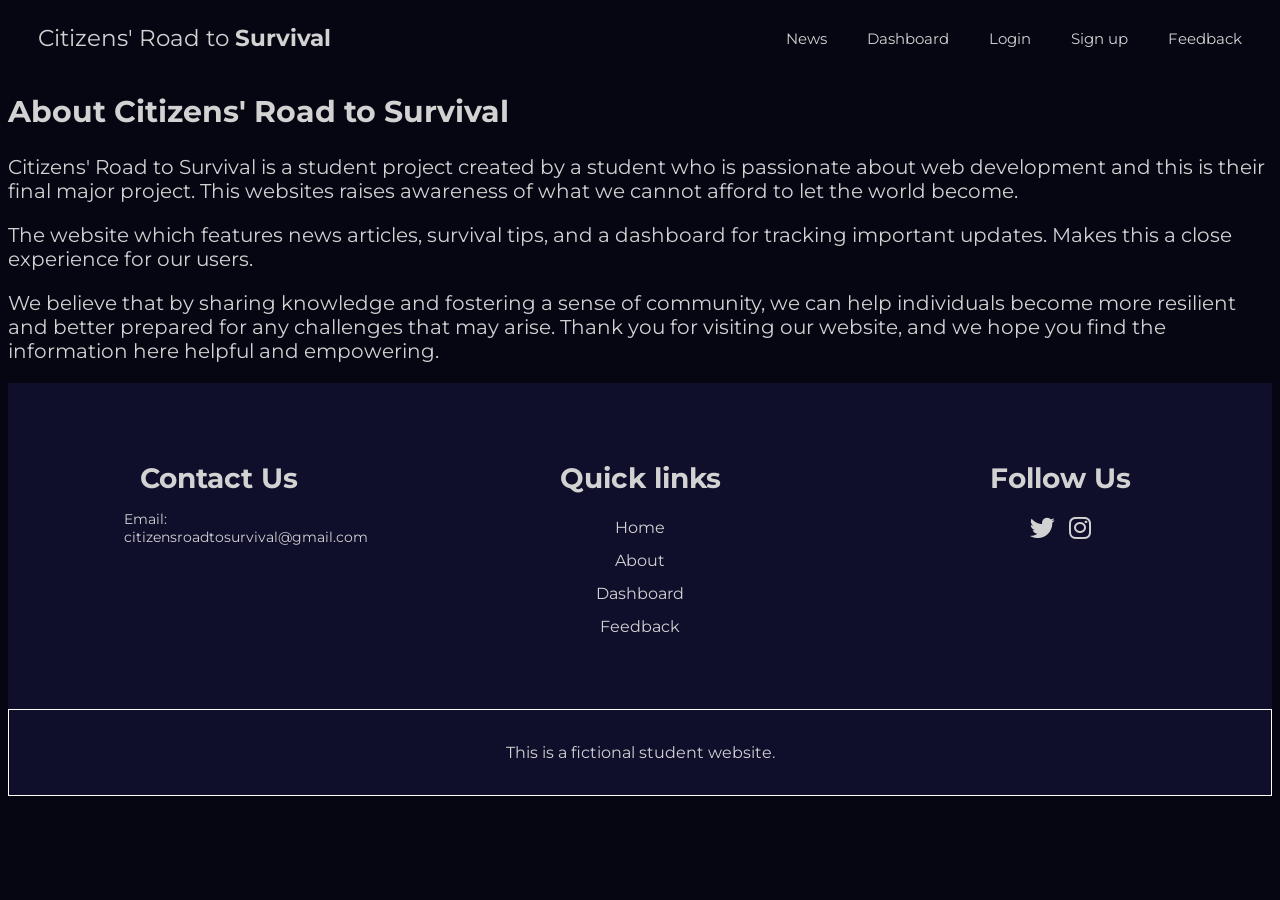
==== about.html @ 1fab40bb "Create about.html" ====
<!DOCTYPE html>
<html lang="en">

<head>
    <meta charset="UTF-8">
    <meta name="viewport" content="width=device-width, initial-scale=1.0">
    <title>Citizens' Road to Survival</title>
    <link rel="stylesheet" href="main.css">
    <link rel="stylesheet" href="home.css">
    <link rel="preconnect" href="https://fonts.googleapis.com">
    <link rel="preconnect" href="https://fonts.gstatic.com" crossorigin>
    <link href="https://fonts.googleapis.com/css2?family=Cambo&family=Inter:ital,opsz,wght@0,14..32,100..900;1,14..32,100..900&family=Montserrat:ital,wght@0,100..900;1,100..900&family=Roboto:ital,wght@0,100..900;1,100..900&display=swap" rel="stylesheet">
    <link rel="stylesheet" href="https://cdnjs.cloudflare.com/ajax/libs/font-awesome/6.5.0/css/all.min.css">
    <script src="nav.js" defer></script>
</head>

<body>

    <header class="header">
        <div class="header_content">
            <a href="index.php" class="logo">Citizens' Road to&nbsp;<b>Survival</b></a>
            <nav class="nav">
                <ul class="nav_list">
                    <li class="nav_item"> <a href="list_articles.php" class="nav_link">News</a></li>
                    <li class="nav_item"> <a href="dashboard.php" class="nav_link">Dashboard</a></li>
                    <li class="nav_item" id="login"> <a href="login.php" class="nav_link">Login</a></li>
                    <li class="nav_item"> <a href="signup.php" class="nav_link">Sign up</a></li>
                    <li class="nav_item"> <a href="feedback.php" class="nav_link">Feedback</a></li>
                </ul>
            </nav>
            <div class="hamburger">
                <div class="bar"></div>
                <div class="bar"></div>
                <div class="bar"></div>
            </div>
        </div>
    </header>
    <main>
        <section class="about-section">
            <div style="font-size: 20px;" class="about-container">
                <h1>About Citizens' Road to Survival</h1>
                <p>Citizens' Road to Survival is a student project created by a student who is passionate about web development and this is their final major project. This websites raises awareness of what we cannot afford to let the world become. </p>
                <p>The website which features news articles, survival tips, and a dashboard for tracking important updates. Makes this a close experience for our users.</p>
                <p>We believe that by sharing knowledge and fostering a sense of community, we can help individuals become more resilient and better prepared for any challenges that may arise. Thank you for visiting our website, and we hope you find the
                    information here helpful and empowering.</p>
            </div>
        </section>
        <footer>
            <div class="f-container">
                <div class="footer-content">
                    <h3>Contact Us</h3>
                    <p>Email: citizensroadtosurvival@gmail.com</p>
                </div>
                <div class="footer-content">
                    <h3> Quick links</h3>
                    <ul class="f-list">
                        <li><a href="index.php">Home</a></li>
                        <li><a href="about.html">About</a></li>
                        <li><a href="dashboard.php">Dashboard</a></li>
                        <li><a href="feedback.php">Feedback</a></li>
                    </ul>
                </div>
                <div class="footer-content">
                    <h3>Follow Us</h3>
                    <ul class="social-icons">
                        <li><a href="https://x.com/Citizens_RoadTS"><i class="fab fa-twitter"></i></a></li>
                        <li><a href="https://www.instagram.com/citizensroadtosurvival/"><i class="fab fa-instagram"></i></a></li>
                    </ul>
                </div>
            </div>
            <div class="bottom-bar">
                <p>This is a fictional student website.</p>
            </div>
        </footer>
</body>

</html>
---- main.css ----
* {
    box-sizing: border-box;
}

body {
    font-family: "Montserrat", sans-serif;
    font-optical-sizing: auto;
    font-weight: weight;
    font-style: normal;
    background-color: #060612;
    color: #D2D2D2;
    /* padding-top: 60px; */
    overflow-x: hidden;
}

nav {
    /* background-color: #060612; */
    /* background-color: #000E10; */
    margin: 0;
    padding: 0;
}

ul {
    list-style: none;
}

.nav {
    transition: all 0.4s ease-in-out;
}

a {
    text-decoration: none;
    color: inherit;
}

.logo {
    /* background-color: #060612; */
    color: #D2D2D2;
    font-size: 23px;
}

.header {
    position: relative;
    width: 100%;
    top: 0;
}

.header_content {
    display: flex;
    align-items: center;
    justify-content: space-between;
    padding: 0 30px;
    min-height: 60px;
}

.nav_list {
    display: flex;
    column-gap: 40px;
}

.nav_link:hover,
.nav_link:focus {
    color: #316E74;
}

.nav_item {}

.nav_link {
    color: #D2D2D2;
    font-size: 15px;
    transition: all 0.4s;
}

.hamburger {
    display: none;
    /* Shows only on mobile */
    cursor: pointer;
}

.bar {
    height: 2px;
    width: 27px;
    background-color: #fff;
    margin: 5px 0;
    opacity: 0.8;
    transition: all 0.4s ease-in-out;
}

.nav--open {
    transform: translateX(0) !important;
}

.hamburger--open .bar:nth-child(1) {
    transform: rotate(45deg) translate(5px, 5px);
}

.hamburger--open .bar:nth-child(2) {
    opacity: 0;
}

.hamburger--open .bar:nth-child(3) {
    transform: rotate(-45deg) translate(5px, -5px);
}

img {
    max-width: 100%;
    height: auto;
}

footer {
    background-color: #0F0F2C;
    padding-top: 50px;
}

.f-container {
    max-width: 100%;
    margin: auto;
    display: flex;
    justify-content: center;
}

.footer-content {
    width: 33.3%;
}

.footer-content h3 {
    font-size: 28px;
    margin-bottom: 15px;
    text-align: center;
}

.footer-content p {
    width: 190px;
    margin: auto;
    font-size: 14px;
}

.footer-content ul {
    text-align: center;
}

.f-list {
    padding: 0;
}

.f-list li {
    width: auto;
    text-align: center;
    list-style-type: none;
    padding: 7px;
    position: relative;
}

.f-list li::before {
    content: "";
    position: absolute;
    left: 50%;
    top: 100%;
    transform: translate(-50%, -50%);
    width: 0;
    height: 2px;
    background: #316E74;
    /* background: #0F0F2C; */
    transition-duration: 0.4s;
}

.f-list li:hover::before {
    width: 70px;
}

.social-icons {
    text-align: center;
    padding: 0;
}

.social-icons li {
    display: inline-block;
    text-align: center;
    padding: 5px;
}

.social-icons i {
    color: #D2D2D2;
    font-size: 25px;
}

.social-icons i:hover {
    color: #316E74;
    transition: .4s;
}

.bottom-bar {
    background-color: #0F0F2C;
    padding: 10px 0;
    text-align: center;
    margin-top: 50px;
    border: 1px solid #ffffff;
}

.bottom-bar p {
    font-size: 14px;
    color: #D2D2D2;
    font-size: 16px;
    padding: 7px;
}

.container {
    display: grid;
    column-gap: 10px;
    grid-template-columns: auto auto;
    background-color: none;
    padding: 10px;
}

.container div {
    padding: 20px;
    font-size: 30px;
    text-align: center;
}

.read-more-btn-container {
    display: flex;
    justify-content: center;
    margin-top: 20px;
    margin-top: -3px;
    margin-bottom: 20px;
}

.read-more-btn,
.btn {
    text-align: center;
    background-color: #000E10;
    border: 1px solid white;
    color: #b2b2b2;
    font-family: "Montserrat", sans-serif;
    padding: 10px 68px;
    align-items: center;
    border-radius: 2px;
    display: inline-block;
    margin-right: 0;
    margin-left: 0;
    transition: all 0.4s;
    cursor: pointer;
}

.read-more-btn:hover,
.btn:hover {
    background-color: #316E74;
    border: 1px solid #316E74;
    transition: .4s;
}

.read-more-btn a,
.btn a {
    color: #b2b2b2;
    text-decoration: none;
    font-size: 16px;
    text-align: center;
}

form {
    font-family: "Montserrat", sans-serif;
}

@media (max-width: 650px) {
    .header {
        position: sticky;
        z-index: 100;
    }
    .nav {
        position: fixed;
        top: 60px;
        left: 0;
        background-color: #060612;
        width: 100%;
        padding: 10px 0 25px;
        transform: translateX(-100%);
    }
    .nav_list {
        flex-direction: column;
        align-items: center;
        row-gap: 100px;
    }
    .nav_link {
        font-size: 18px;
    }
    .nav_link:hover,
    .nav_link:focus {
        color: #316E74;
        text-decoration: underline;
    }
    .hamburger {
        display: block;
        cursor: pointer;
    }
    .logo {
        font-size: 18px;
    }
    .f-container {
        flex-direction: column;
        align-items: center;
        gap: 30px;
        padding: 0 20px;
    }
    .footer-content {
        width: 100%;
        text-align: center;
    }
    .footer-content p {
        width: 100%;
        word-break: break-all;
    }
    .read-more-btn,
    .btn {
        text-align: center;
        /* padding: 5px 12px; */
        justify-content: center;
    }
    body.menu-open {
        overflow: hidden;
    }
    body.menu-open>*:not(.header) {
        filter: blur(5px);
        transition: filter 0.4s ease-in-out;
    }
}
---- home.css ----
.welcomep {
    text-align: center;
    font-size: large;
}

.container img {
    width: 70%;
    height: auto;
    transition: all 0.4s;
    border: 1px solid white;
}

.container img:hover {
    transform: scale(1.05);
    transition-duration: .4s;
}

.big-article-title {
    font-size: 24px;
    margin-top: 10px;
    text-align: center;
}

.welcomep {
    font-size: 22px;
    max-width: 60%;
    text-align: center;
}

.opening-message {
    display: flex;
    justify-content: center;
    margin-top: 20px;
}

@media (max-width: 650px) {
    .container {
        grid-template-columns: auto;
    }
    .container img {
        width: 100%;
        height: auto;
    }
    .welcomep {
        font-size: small;
        max-width: 100%;
    }
    .read-more-btn {
        text-align: center;
        /* padding: 5px 12px; */
        justify-content: center;
    }
}
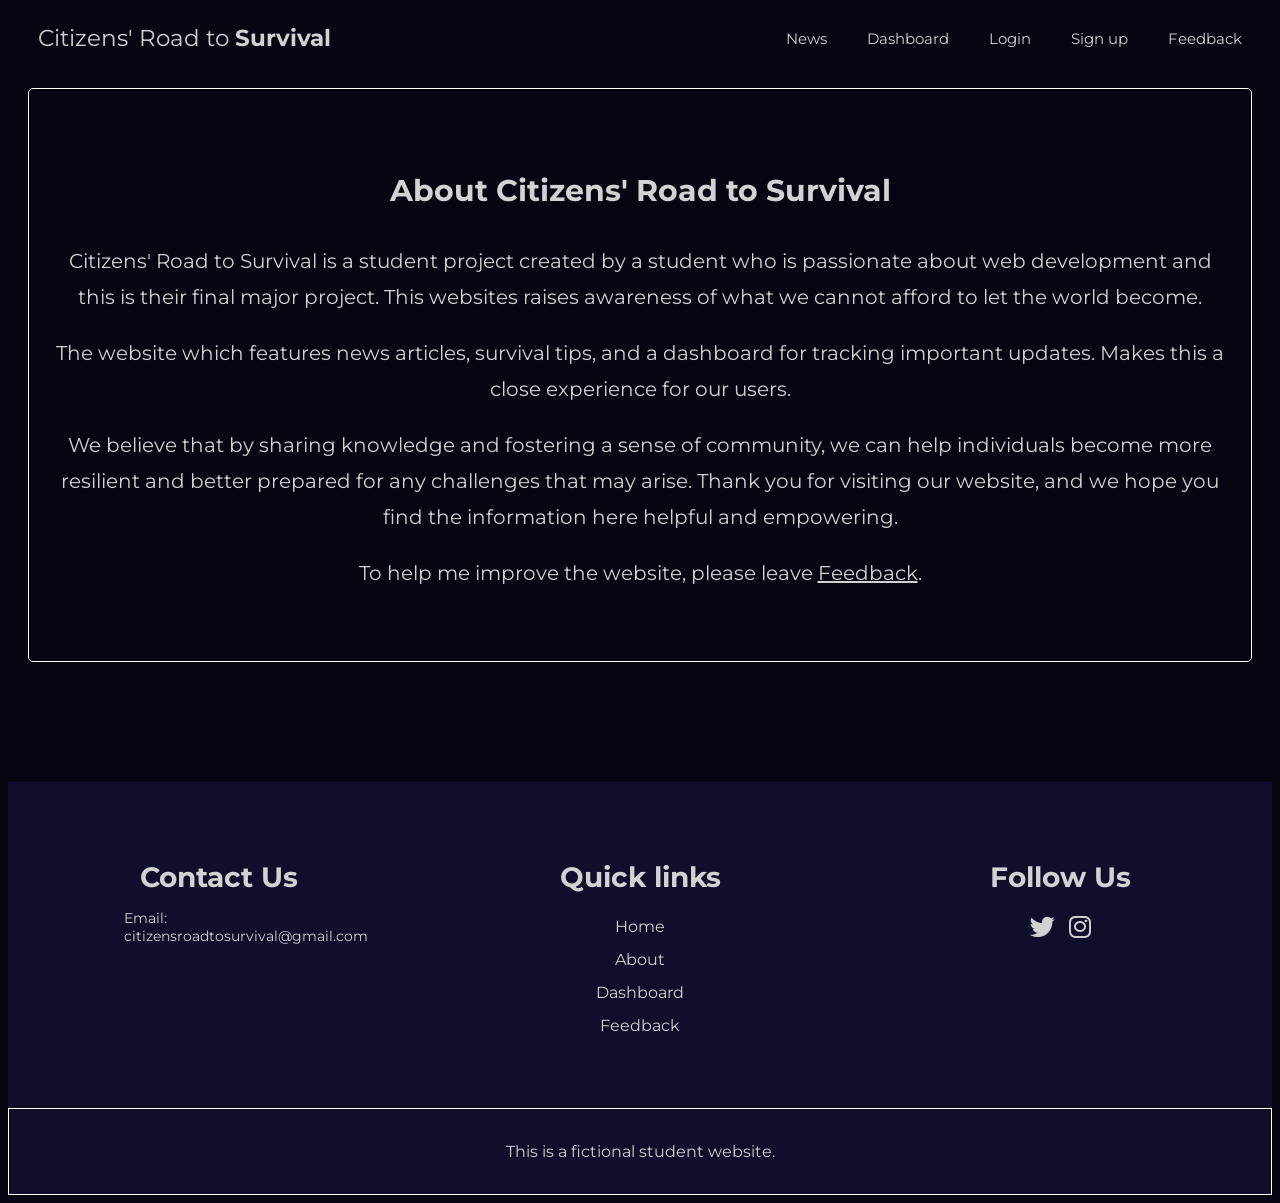
==== commit 55a4142a: "v1.0.1" ====
--- a/about.html
+++ b/about.html
@@ -12,6 +12,42 @@
     <link href="https://fonts.googleapis.com/css2?family=Cambo&family=Inter:ital,opsz,wght@0,14..32,100..900;1,14..32,100..900&family=Montserrat:ital,wght@0,100..900;1,100..900&family=Roboto:ital,wght@0,100..900;1,100..900&display=swap" rel="stylesheet">
     <link rel="stylesheet" href="https://cdnjs.cloudflare.com/ajax/libs/font-awesome/6.5.0/css/all.min.css">
     <script src="nav.js" defer></script>
+    <style>
+        .about-section {
+            padding: 50px 20px;
+            background-color: transparent;
+            text-align: center;
+            margin-top: 20px;
+            margin-bottom: 120px;
+            margin-left: 20px;
+            margin-right: 20px;
+            border: 1px solid white;
+            border-radius: 5px;
+            line-height: 1.8;
+        }
+        
+        .about-section a {
+            text-decoration: underline;
+            transition: all 0.4s ease;
+        }
+        
+        .about-section a:hover {
+            color: #316E74;
+        }
+        
+        @media (max-width: 650px) {
+            h1 {
+                font-size: 24px;
+            }
+            .about-section {
+                font-size: 14px;
+            }
+            /* .about-section {
+                padding: 30px 10px;
+                margin: 20px;
+            } */
+        }
+    </style>
 </head>
 
 <body>
@@ -43,35 +79,37 @@
                 <p>The website which features news articles, survival tips, and a dashboard for tracking important updates. Makes this a close experience for our users.</p>
                 <p>We believe that by sharing knowledge and fostering a sense of community, we can help individuals become more resilient and better prepared for any challenges that may arise. Thank you for visiting our website, and we hope you find the
                     information here helpful and empowering.</p>
+                <p> To help me improve the website, please leave <a href="feedback.php">Feedback</a>.</p>
             </div>
         </section>
-        <footer>
-            <div class="f-container">
-                <div class="footer-content">
-                    <h3>Contact Us</h3>
-                    <p>Email: citizensroadtosurvival@gmail.com</p>
-                </div>
-                <div class="footer-content">
-                    <h3> Quick links</h3>
-                    <ul class="f-list">
-                        <li><a href="index.php">Home</a></li>
-                        <li><a href="about.html">About</a></li>
-                        <li><a href="dashboard.php">Dashboard</a></li>
-                        <li><a href="feedback.php">Feedback</a></li>
-                    </ul>
-                </div>
-                <div class="footer-content">
-                    <h3>Follow Us</h3>
-                    <ul class="social-icons">
-                        <li><a href="https://x.com/Citizens_RoadTS"><i class="fab fa-twitter"></i></a></li>
-                        <li><a href="https://www.instagram.com/citizensroadtosurvival/"><i class="fab fa-instagram"></i></a></li>
-                    </ul>
-                </div>
+    </main>
+    <footer>
+        <div class="f-container">
+            <div class="footer-content">
+                <h3>Contact Us</h3>
+                <p>Email: citizensroadtosurvival@gmail.com</p>
             </div>
-            <div class="bottom-bar">
-                <p>This is a fictional student website.</p>
+            <div class="footer-content">
+                <h3> Quick links</h3>
+                <ul class="f-list">
+                    <li><a href="index.php">Home</a></li>
+                    <li><a href="about.html">About</a></li>
+                    <li><a href="dashboard.php">Dashboard</a></li>
+                    <li><a href="feedback.php">Feedback</a></li>
+                </ul>
             </div>
-        </footer>
+            <div class="footer-content">
+                <h3>Follow Us</h3>
+                <ul class="social-icons">
+                    <li><a href="https://x.com/Citizens_RoadTS"><i class="fab fa-twitter"></i></a></li>
+                    <li><a href="https://www.instagram.com/citizensroadtosurvival/"><i class="fab fa-instagram"></i></a></li>
+                </ul>
+            </div>
+        </div>
+        <div class="bottom-bar">
+            <p>This is a fictional student website.</p>
+        </div>
+    </footer>
 </body>
 
 </html>
--- a/main.css
+++ b/main.css
@@ -258,8 +258,18 @@
     text-align: center;
 }
 
-form {
+form,
+form label,
+form:placeholder,
+form input,
+form textarea,
+form input[type="text"],
+input {
     font-family: "Montserrat", sans-serif;
+}
+
+.user-n-f {
+    color: #7A7A7A;
 }
 
 @media (max-width: 650px) {
--- a/home.css
+++ b/home.css
@@ -8,6 +8,7 @@
     height: auto;
     transition: all 0.4s;
     border: 1px solid white;
+    /* object-fit: cover; */
 }
 
 .container img:hover {
@@ -50,4 +51,8 @@
         /* padding: 5px 12px; */
         justify-content: center;
     }
+    .opening-message {
+        margin-right: 20px;
+        margin-left: 20px;
+    }
 }
